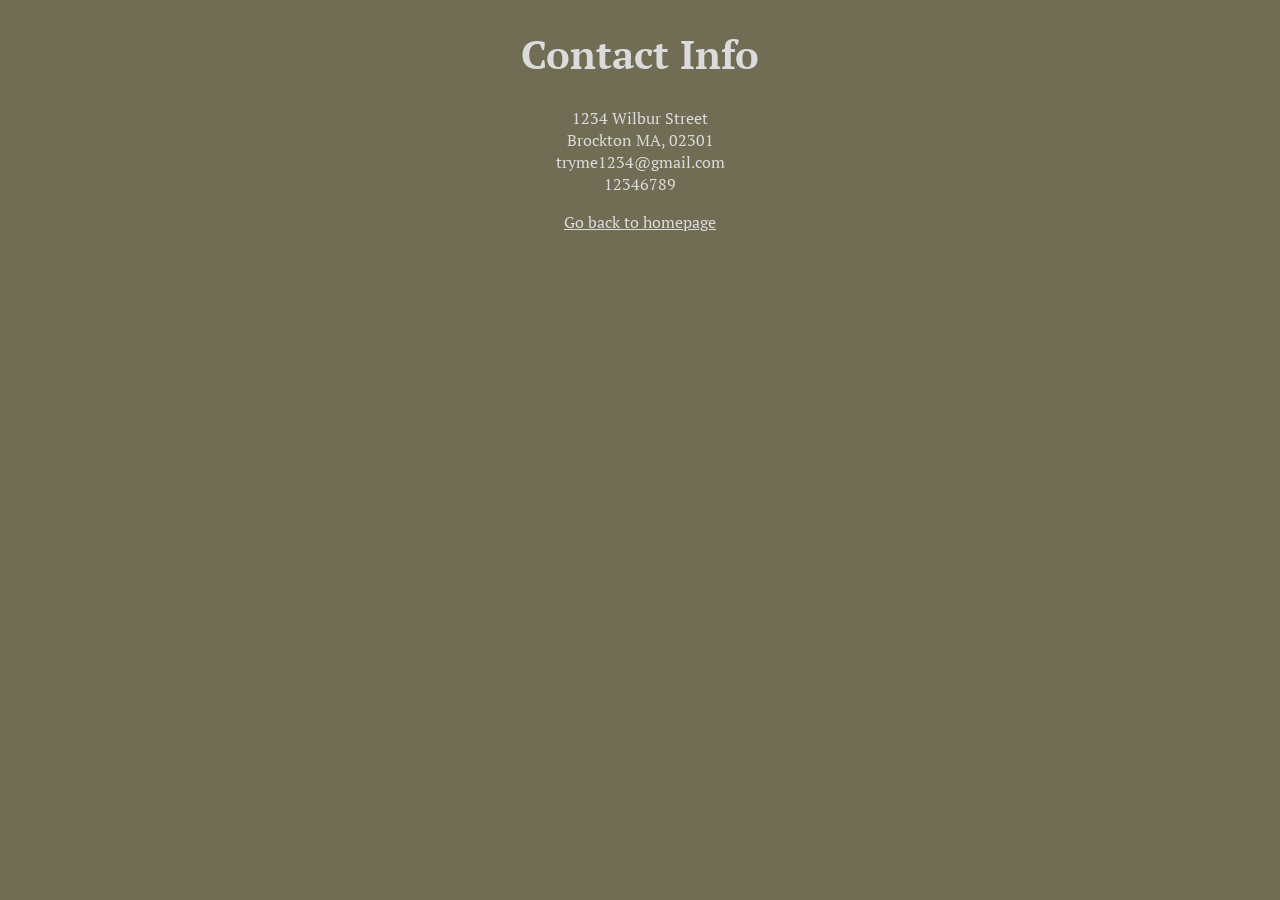
==== contact.html @ b1644f95 "Personal Page" ====
<!DOCTYPE html>
<html lang="en">
    <head>
        <meta charset="UTF-8">
        <meta name="viewport" content="width=device-width, initial-scale=1.0">
        <title>Contact</title>
        <link rel="stylesheet" href="./public/style.css">
        <link rel="preconnect" href="https://fonts.googleapis.com">
    <link rel="preconnect" href="https://fonts.gstatic.com" crossorigin>
    <link href="https://fonts.googleapis.com/css2?family=PT+Serif:ital,wght@0,400;0,700;1,400;1,700&display=swap" rel="stylesheet">
    </head>
<body class="body">
    <h1>Contact Info</h1>
    <p>1234 Wilbur Street<br>Brockton MA, 02301<br>tryme1234@gmail.com<br>12346789</p>
    <a id="homepage" href="./index.html">Go back to homepage</a>
</body>
</html>
---- public/style.css ----
.header-container {
    display: flex;
    flex-direction: row;
    justify-content: space-evenly;
    align-items: center;
}

.nav-list {
    display: flex;
    list-style: none;
    padding: 0px;
    gap: 20px;
}

.social {
    height: 30px;
}

.links {
    font-size: 1.5rem;
}

h1 {
    font-size: 2.5rem;
    
}

a {
    text-decoration: none;
    color: #DBDBDB;
}

.profile-pic {
    width: 35%;
    border: 5px solid #C9B194;
}

.about-me-container {
    display: flex;
    align-items: center;
    
    border: 5px solid #C9B194;
    margin-top: 5px;
    padding: 25px;
}

.about-me-content {
    text-align: left;
    padding: 0 50px;
    font-size: 2rem;
    margin: 0px 50px;
    border: 5px solid #C9B194;

}

span {
    font-style: italic;
    color: #A08963;
    text-decoration: underline #DBDBDB;
}

.container {
    border: 5px solid #C9B194;
    margin-top: 25px;
    display: flex;
    justify-content: space space-evenly;
    align-items: center;
    gap: 20px;
}

.item {
    margin: 20px;
    width: 30%;
    padding: 20px;
    text-align: center;
    
}

.placeholder {
    width: 400px;
}

#third {
    margin-bottom: 50px;
}

body {
    background-color: #706D54;
    color: #DBDBDB;
    font-family: "PT Serif", serif;
}

.body {
    text-align: center;
}

#homepage {
    text-decoration: underline;
}
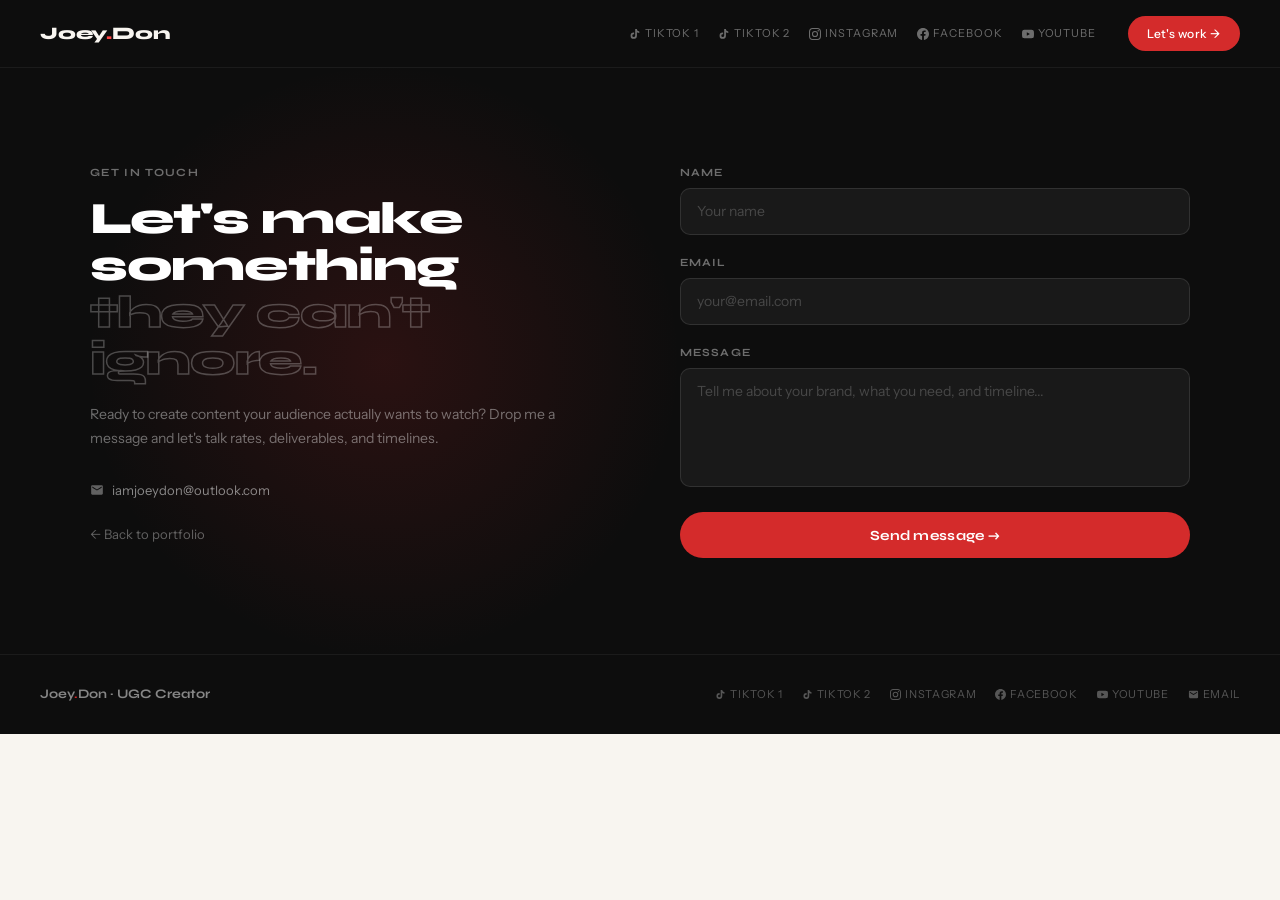
==== commit 95adec3c: "Separate contact form into its own page with shared nav - Created contact.html with form, nav, and f" ====
--- a/contact.html
+++ b/contact.html
@@ -1,17 +1,132 @@
 <!DOCTYPE html>
 <html lang="en">
-    <head>
-        <meta charset="UTF-8">
-        <meta name="viewport" content="width=device-width, initial-scale=1.0">
-        <title>Contact</title>
-        <link rel="stylesheet" href="./public/style.css">
-        <link rel="preconnect" href="https://fonts.googleapis.com">
-    <link rel="preconnect" href="https://fonts.gstatic.com" crossorigin>
-    <link href="https://fonts.googleapis.com/css2?family=PT+Serif:ital,wght@0,400;0,700;1,400;1,700&display=swap" rel="stylesheet">
-    </head>
-<body class="body">
-    <h1>Contact Info</h1>
-    <p>1234 Wilbur Street<br>Brockton MA, 02301<br>tryme1234@gmail.com<br>12346789</p>
-    <a id="homepage" href="./index.html">Go back to homepage</a>
+<head>
+  <meta charset="UTF-8">
+  <meta name="viewport" content="width=device-width, initial-scale=1.0">
+  <title>Joey Don · Let's Work Together</title>
+  <link rel="preconnect" href="https://fonts.googleapis.com">
+  <link rel="preconnect" href="https://fonts.gstatic.com" crossorigin>
+  <link href="https://fonts.googleapis.com/css2?family=Syne:wght@400;500;600;700;800&family=Instrument+Sans:ital,wght@0,400;0,500;1,400&display=swap" rel="stylesheet">
+  <link rel="stylesheet" href="public/style.css">
+</head>
+<body>
+
+  <!-- ── NAV ── -->
+  <nav>
+    <a href="index.html" class="logo">Joey<span>.</span>Don</a>
+    <div class="nav-right">
+      <div class="nav-socials">
+        <a href="https://www.tiktok.com/@iamjoeydon" target="_blank" rel="noopener noreferrer">
+          <svg viewBox="0 0 24 24"><path d="M19.59 6.69a4.83 4.83 0 0 1-3.77-4.25V2h-3.45v13.67a2.89 2.89 0 0 1-2.88 2.5 2.89 2.89 0 0 1-2.89-2.89 2.89 2.89 0 0 1 2.89-2.89c.28 0 .54.04.79.1V9.01a6.33 6.33 0 0 0-.79-.05 6.34 6.34 0 0 0-6.34 6.34 6.34 6.34 0 0 0 6.34 6.34 6.34 6.34 0 0 0 6.33-6.34V8.69a8.18 8.18 0 0 0 4.78 1.52V6.75a4.85 4.85 0 0 1-1.01-.06z"/></svg>
+          TikTok 1
+        </a>
+        <a href="https://www.tiktok.com/@iamjoeydon2" target="_blank" rel="noopener noreferrer">
+          <svg viewBox="0 0 24 24"><path d="M19.59 6.69a4.83 4.83 0 0 1-3.77-4.25V2h-3.45v13.67a2.89 2.89 0 0 1-2.88 2.5 2.89 2.89 0 0 1-2.89-2.89 2.89 2.89 0 0 1 2.89-2.89c.28 0 .54.04.79.1V9.01a6.33 6.33 0 0 0-.79-.05 6.34 6.34 0 0 0-6.34 6.34 6.34 6.34 0 0 0 6.34 6.34 6.34 6.34 0 0 0 6.33-6.34V8.69a8.18 8.18 0 0 0 4.78 1.52V6.75a4.85 4.85 0 0 1-1.01-.06z"/></svg>
+          TikTok 2
+        </a>
+        <a href="https://www.instagram.com/iamjoeydon" target="_blank" rel="noopener noreferrer">
+          <svg viewBox="0 0 24 24"><path d="M12 2.163c3.204 0 3.584.012 4.85.07 3.252.148 4.771 1.691 4.919 4.919.058 1.265.069 1.645.069 4.849 0 3.205-.012 3.584-.069 4.849-.149 3.225-1.664 4.771-4.919 4.919-1.266.058-1.644.07-4.85.07-3.204 0-3.584-.012-4.849-.07-3.26-.149-4.771-1.699-4.919-4.92-.058-1.265-.07-1.644-.07-4.849 0-3.204.013-3.583.07-4.849.149-3.227 1.664-4.771 4.919-4.919 1.266-.057 1.645-.069 4.849-.069zM12 0C8.741 0 8.333.014 7.053.072 2.695.272.273 2.69.073 7.052.014 8.333 0 8.741 0 12c0 3.259.014 3.668.072 4.948.2 4.358 2.618 6.78 6.98 6.98C8.333 23.986 8.741 24 12 24c3.259 0 3.668-.014 4.948-.072 4.354-.2 6.782-2.618 6.979-6.98.059-1.28.073-1.689.073-4.948 0-3.259-.014-3.667-.072-4.947-.196-4.354-2.617-6.78-6.979-6.98C15.668.014 15.259 0 12 0zm0 5.838a6.162 6.162 0 1 0 0 12.324 6.162 6.162 0 0 0 0-12.324zM12 16a4 4 0 1 1 0-8 4 4 0 0 1 0 8zm6.406-11.845a1.44 1.44 0 1 0 0 2.881 1.44 1.44 0 0 0 0-2.881z"/></svg>
+          Instagram
+        </a>
+        <a href="https://www.facebook.com/iamjoeydon" target="_blank" rel="noopener noreferrer">
+          <svg viewBox="0 0 24 24"><path d="M24 12.073c0-6.627-5.373-12-12-12s-12 5.373-12 12c0 5.99 4.388 10.954 10.125 11.854v-8.385H7.078v-3.47h3.047V9.43c0-3.007 1.792-4.669 4.533-4.669 1.312 0 2.686.235 2.686.235v2.953H15.83c-1.491 0-1.956.925-1.956 1.874v2.25h3.328l-.532 3.47h-2.796v8.385C19.612 23.027 24 18.062 24 12.073z"/></svg>
+          Facebook
+        </a>
+        <a href="https://www.youtube.com/@joeydon" target="_blank" rel="noopener noreferrer">
+          <svg viewBox="0 0 24 24"><path d="M23.495 6.205a3.007 3.007 0 0 0-2.088-2.088c-1.87-.501-9.396-.501-9.396-.501s-7.507-.01-9.396.501A3.007 3.007 0 0 0 .527 6.205a31.247 31.247 0 0 0-.522 5.805 31.247 31.247 0 0 0 .522 5.783 3.007 3.007 0 0 0 2.088 2.088c1.868.502 9.396.502 9.396.502s7.506 0 9.396-.502a3.007 3.007 0 0 0 2.088-2.088 31.247 31.247 0 0 0 .5-5.783 31.247 31.247 0 0 0-.5-5.805zM9.609 15.601V8.408l6.264 3.602z"/></svg>
+          YouTube
+        </a>
+      </div>
+      <a href="contact.html" class="nav-cta">Let's work →</a>
+    </div>
+  </nav>
+
+  <!-- ── CONTACT ── -->
+  <div class="contact-section" id="contact">
+    <div class="contact-inner">
+      <div class="contact-left">
+        <div class="section-label" style="color:rgba(255,255,255,0.4);">Get in touch</div>
+        <h2>Let's make something<br><span>they can't ignore.</span></h2>
+        <p>Ready to create content your audience actually wants to watch? Drop me a message and let's talk rates, deliverables, and timelines.</p>
+        <div class="contact-email">
+          <svg viewBox="0 0 24 24"><path d="M20 4H4c-1.1 0-2 .9-2 2v12c0 1.1.9 2 2 2h16c1.1 0 2-.9 2-2V6c0-1.1-.9-2-2-2zm0 4l-8 5-8-5V6l8 5 8-5v2z"/></svg>
+          <a href="mailto:iamjoeydon@outlook.com">iamjoeydon@outlook.com</a>
+        </div>
+        <a href="index.html" class="back-link">← Back to portfolio</a>
+      </div>
+      <div class="contact-right">
+        <form id="contact-form" action="https://formspree.io/f/xreyveoa" method="POST">
+          <div class="form-group">
+            <label for="name">Name</label>
+            <input type="text" id="name" name="name" placeholder="Your name" required />
+          </div>
+          <div class="form-group">
+            <label for="email">Email</label>
+            <input type="email" id="email" name="email" placeholder="your@email.com" required />
+          </div>
+          <div class="form-group">
+            <label for="message">Message</label>
+            <textarea id="message" name="message" placeholder="Tell me about your brand, what you need, and timeline..." rows="5" required></textarea>
+          </div>
+          <button type="submit" class="form-submit">Send message →</button>
+          <div class="form-success" id="form-success">
+            <svg viewBox="0 0 24 24"><path d="M9 16.17L4.83 12l-1.42 1.41L9 19 21 7l-1.41-1.41L9 16.17z"/></svg>
+            Message sent! I'll get back to you soon.
+          </div>
+        </form>
+      </div>
+    </div>
+  </div>
+
+  <!-- ── FOOTER ── -->
+  <footer>
+    <div class="footer-name">Joey<span>.</span>Don · UGC Creator</div>
+    <div class="footer-links">
+      <a href="https://www.tiktok.com/@iamjoeydon" target="_blank" rel="noopener noreferrer">
+        <svg viewBox="0 0 24 24"><path d="M19.59 6.69a4.83 4.83 0 0 1-3.77-4.25V2h-3.45v13.67a2.89 2.89 0 0 1-2.88 2.5 2.89 2.89 0 0 1-2.89-2.89 2.89 2.89 0 0 1 2.89-2.89c.28 0 .54.04.79.1V9.01a6.33 6.33 0 0 0-.79-.05 6.34 6.34 0 0 0-6.34 6.34 6.34 6.34 0 0 0 6.34 6.34 6.34 6.34 0 0 0 6.33-6.34V8.69a8.18 8.18 0 0 0 4.78 1.52V6.75a4.85 4.85 0 0 1-1.01-.06z"/></svg>
+        TikTok 1
+      </a>
+      <a href="https://www.tiktok.com/@iamjoeydon2" target="_blank" rel="noopener noreferrer">
+        <svg viewBox="0 0 24 24"><path d="M19.59 6.69a4.83 4.83 0 0 1-3.77-4.25V2h-3.45v13.67a2.89 2.89 0 0 1-2.88 2.5 2.89 2.89 0 0 1-2.89-2.89 2.89 2.89 0 0 1 2.89-2.89c.28 0 .54.04.79.1V9.01a6.33 6.33 0 0 0-.79-.05 6.34 6.34 0 0 0-6.34 6.34 6.34 6.34 0 0 0 6.34 6.34 6.34 6.34 0 0 0 6.33-6.34V8.69a8.18 8.18 0 0 0 4.78 1.52V6.75a4.85 4.85 0 0 1-1.01-.06z"/></svg>
+        TikTok 2
+      </a>
+      <a href="https://www.instagram.com/iamjoeydon" target="_blank" rel="noopener noreferrer">
+        <svg viewBox="0 0 24 24"><path d="M12 2.163c3.204 0 3.584.012 4.85.07 3.252.148 4.771 1.691 4.919 4.919.058 1.265.069 1.645.069 4.849 0 3.205-.012 3.584-.069 4.849-.149 3.225-1.664 4.771-4.919 4.919-1.266.058-1.644.07-4.85.07-3.204 0-3.584-.012-4.849-.07-3.26-.149-4.771-1.699-4.919-4.92-.058-1.265-.07-1.644-.07-4.849 0-3.204.013-3.583.07-4.849.149-3.227 1.664-4.771 4.919-4.919 1.266-.057 1.645-.069 4.849-.069zM12 0C8.741 0 8.333.014 7.053.072 2.695.272.273 2.69.073 7.052.014 8.333 0 8.741 0 12c0 3.259.014 3.668.072 4.948.2 4.358 2.618 6.78 6.98 6.98C8.333 23.986 8.741 24 12 24c3.259 0 3.668-.014 4.948-.072 4.354-.2 6.782-2.618 6.979-6.98.059-1.28.073-1.689.073-4.948 0-3.259-.014-3.667-.072-4.947-.196-4.354-2.617-6.78-6.979-6.98C15.668.014 15.259 0 12 0zm0 5.838a6.162 6.162 0 1 0 0 12.324 6.162 6.162 0 0 0 0-12.324zM12 16a4 4 0 1 1 0-8 4 4 0 0 1 0 8zm6.406-11.845a1.44 1.44 0 1 0 0 2.881 1.44 1.44 0 0 0 0-2.881z"/></svg>
+        Instagram
+      </a>
+      <a href="https://www.facebook.com/iamjoeydon" target="_blank" rel="noopener noreferrer">
+        <svg viewBox="0 0 24 24"><path d="M24 12.073c0-6.627-5.373-12-12-12s-12 5.373-12 12c0 5.99 4.388 10.954 10.125 11.854v-8.385H7.078v-3.47h3.047V9.43c0-3.007 1.792-4.669 4.533-4.669 1.312 0 2.686.235 2.686.235v2.953H15.83c-1.491 0-1.956.925-1.956 1.874v2.25h3.328l-.532 3.47h-2.796v8.385C19.612 23.027 24 18.062 24 12.073z"/></svg>
+        Facebook
+      </a>
+      <a href="https://www.youtube.com/@joeydon" target="_blank" rel="noopener noreferrer">
+        <svg viewBox="0 0 24 24"><path d="M23.495 6.205a3.007 3.007 0 0 0-2.088-2.088c-1.87-.501-9.396-.501-9.396-.501s-7.507-.01-9.396.501A3.007 3.007 0 0 0 .527 6.205a31.247 31.247 0 0 0-.522 5.805 31.247 31.247 0 0 0 .522 5.783 3.007 3.007 0 0 0 2.088 2.088c1.868.502 9.396.502 9.396.502s7.506 0 9.396-.502a3.007 3.007 0 0 0 2.088-2.088 31.247 31.247 0 0 0 .5-5.783 31.247 31.247 0 0 0-.5-5.805zM9.609 15.601V8.408l6.264 3.602z"/></svg>
+        YouTube
+      </a>
+      <a href="mailto:iamjoeydon@outlook.com">
+        <svg viewBox="0 0 24 24"><path d="M20 4H4c-1.1 0-2 .9-2 2v12c0 1.1.9 2 2 2h16c1.1 0 2-.9 2-2V6c0-1.1-.9-2-2-2zm0 4l-8 5-8-5V6l8 5 8-5v2z"/></svg>
+        Email
+      </a>
+    </div>
+  </footer>
+
+  <script>
+    const form = document.getElementById('contact-form');
+    const success = document.getElementById('form-success');
+    form.addEventListener('submit', async function(e) {
+      e.preventDefault();
+      const data = new FormData(form);
+      const res = await fetch(form.action, {
+        method: 'POST',
+        body: data,
+        headers: { 'Accept': 'application/json' }
+      });
+      if (res.ok) {
+        form.reset();
+        success.classList.add('visible');
+        setTimeout(() => success.classList.remove('visible'), 5000);
+      }
+    });
+  </script>
+
 </body>
-</html>+</html>
--- a/public/style.css
+++ b/public/style.css
@@ -1,99 +1,939 @@
-.header-container {
-    display: flex;
-    flex-direction: row;
-    justify-content: space-evenly;
-    align-items: center;
-}
-
-.nav-list {
-    display: flex;
-    list-style: none;
-    padding: 0px;
-    gap: 20px;
-}
-
-.social {
-    height: 30px;
-}
-
-.links {
-    font-size: 1.5rem;
-}
-
-h1 {
-    font-size: 2.5rem;
-    
-}
-
-a {
-    text-decoration: none;
-    color: #DBDBDB;
-}
-
-.profile-pic {
-    width: 35%;
-    border: 5px solid #C9B194;
-}
-
-.about-me-container {
-    display: flex;
-    align-items: center;
-    
-    border: 5px solid #C9B194;
-    margin-top: 5px;
-    padding: 25px;
-}
-
-.about-me-content {
-    text-align: left;
-    padding: 0 50px;
-    font-size: 2rem;
-    margin: 0px 50px;
-    border: 5px solid #C9B194;
-
-}
-
-span {
-    font-style: italic;
-    color: #A08963;
-    text-decoration: underline #DBDBDB;
-}
-
-.container {
-    border: 5px solid #C9B194;
-    margin-top: 25px;
-    display: flex;
-    justify-content: space space-evenly;
-    align-items: center;
-    gap: 20px;
-}
-
-.item {
-    margin: 20px;
-    width: 30%;
-    padding: 20px;
-    text-align: center;
-    
-}
-
-.placeholder {
-    width: 400px;
-}
-
-#third {
-    margin-bottom: 50px;
-}
+*, *::before, *::after { box-sizing: border-box; margin: 0; padding: 0; }
+
+:root {
+  --black:   #0d0d0d;
+  --white:   #f8f5f0;
+  --cream:   #f0ece4;
+  --red:     #d42b2b;
+  --red2:    #ff4444;
+  --muted:   #888;
+  --border:  rgba(0,0,0,0.1);
+}
+
+html { scroll-behavior: smooth; }
 
 body {
-    background-color: #706D54;
-    color: #DBDBDB;
-    font-family: "PT Serif", serif;
-}
-
-.body {
-    text-align: center;
-}
-
-#homepage {
-    text-decoration: underline;
+  background: var(--white);
+  color: var(--black);
+  font-family: 'Instrument Sans', ui-sans-serif, system-ui, sans-serif;
+  font-size: 15px;
+  line-height: 1.6;
+  overflow-x: hidden;
+}
+
+a { text-decoration: none; color: inherit; }
+
+/* ── NAV ── */
+nav {
+  position: sticky;
+  top: 0;
+  z-index: 100;
+  display: flex;
+  justify-content: space-between;
+  align-items: center;
+  padding: 1rem 2.5rem;
+  background: var(--black);
+  border-bottom: 1px solid rgba(255,255,255,0.06);
+}
+
+a.logo { text-decoration: none; }
+
+.logo {
+  font-family: 'Syne', ui-sans-serif, system-ui, sans-serif;
+  font-size: 1.1rem;
+  font-weight: 800;
+  color: var(--white);
+  letter-spacing: -0.01em;
+}
+.logo span { color: var(--red2); }
+
+.nav-right { display: flex; align-items: center; gap: 2rem; }
+
+.nav-socials {
+  display: flex;
+  gap: 1.2rem;
+  flex-wrap: wrap;
+}
+
+.nav-socials a {
+  font-size: 11px;
+  color: rgba(255,255,255,0.4);
+  letter-spacing: 0.08em;
+  text-transform: uppercase;
+  transition: color 0.2s;
+  display: flex;
+  align-items: center;
+  gap: 4px;
+}
+.nav-socials a:hover { color: var(--white); }
+.nav-socials svg { width: 12px; height: 12px; fill: currentColor; }
+
+.nav-cta {
+  background: var(--red);
+  color: white;
+  padding: 0.5rem 1.2rem;
+  border-radius: 999px;
+  font-size: 12px;
+  font-weight: 500;
+  letter-spacing: 0.04em;
+  transition: background 0.2s, transform 0.15s;
+  white-space: nowrap;
+}
+.nav-cta:hover { background: var(--red2); transform: scale(1.03); }
+
+/* ── HERO ── */
+.hero {
+  min-height: 92vh;
+  display: grid;
+  grid-template-columns: 1fr 460px;
+  background: var(--black);
+  overflow: hidden;
+  position: relative;
+}
+
+/* animated grain overlay */
+.hero::before {
+  content: '';
+  position: absolute;
+  inset: 0;
+  background-image: url("data:image/svg+xml,%3Csvg viewBox='0 0 256 256' xmlns='http://www.w3.org/2000/svg'%3E%3Cfilter id='noise'%3E%3CfeTurbulence type='fractalNoise' baseFrequency='0.9' numOctaves='4' stitchTiles='stitch'/%3E%3C/filter%3E%3Crect width='100%25' height='100%25' filter='url(%23noise)' opacity='0.04'/%3E%3C/svg%3E");
+  opacity: 0.4;
+  pointer-events: none;
+  z-index: 1;
+}
+
+.hero-text {
+  padding: 5rem 3rem 4rem;
+  display: flex;
+  flex-direction: column;
+  justify-content: center;
+  position: relative;
+  z-index: 2;
+}
+
+.hero-eyebrow {
+  display: flex;
+  align-items: center;
+  gap: 10px;
+  margin-bottom: 2rem;
+  opacity: 0;
+  animation: fadeUp 0.7s 0.1s forwards;
+}
+
+.pulse-dot {
+  width: 8px;
+  height: 8px;
+  background: var(--red2);
+  border-radius: 50%;
+  animation: pulse 2s infinite;
+}
+@keyframes pulse {
+  0%, 100% { opacity: 1; transform: scale(1); box-shadow: 0 0 0 0 rgba(255,68,68,0.4); }
+  50% { opacity: 0.8; transform: scale(1.1); box-shadow: 0 0 0 6px rgba(255,68,68,0); }
+}
+
+.eyebrow-text {
+  font-family: 'Syne', ui-sans-serif, system-ui, sans-serif;
+  font-size: 11px;
+  font-weight: 600;
+  letter-spacing: 0.15em;
+  text-transform: uppercase;
+  color: var(--red2);
+}
+
+.hero h1 {
+  font-family: 'Syne', ui-sans-serif, system-ui, sans-serif;
+  font-size: clamp(3rem, 5.5vw, 5.2rem);
+  font-weight: 800;
+  line-height: 1.0;
+  letter-spacing: -0.03em;
+  color: var(--white);
+  margin-bottom: 1.5rem;
+  opacity: 0;
+  animation: fadeUp 0.7s 0.25s forwards;
+}
+
+.hero h1 .line-accent {
+  color: transparent;
+  -webkit-text-stroke: 1.5px rgba(255,255,255,0.3);
+}
+
+.hero h1 .highlight {
+  position: relative;
+  display: inline-block;
+}
+.hero h1 .highlight::after {
+  content: '';
+  position: absolute;
+  bottom: 4px;
+  left: 0;
+  width: 100%;
+  height: 4px;
+  background: var(--red);
+  border-radius: 2px;
+}
+
+.hero-sub {
+  font-size: 15px;
+  color: rgba(255,255,255,0.45);
+  max-width: 380px;
+  line-height: 1.7;
+  margin-bottom: 2.5rem;
+  opacity: 0;
+  animation: fadeUp 0.7s 0.4s forwards;
+}
+
+.hero-actions {
+  display: flex;
+  gap: 1rem;
+  align-items: center;
+  flex-wrap: wrap;
+  opacity: 0;
+  animation: fadeUp 0.7s 0.55s forwards;
+}
+
+.btn-primary {
+  background: var(--red);
+  color: white;
+  padding: 0.9rem 2rem;
+  border-radius: 999px;
+  font-size: 14px;
+  font-weight: 500;
+  transition: background 0.2s, transform 0.15s;
+  display: inline-flex;
+  align-items: center;
+  gap: 8px;
+}
+.btn-primary:hover { background: var(--red2); transform: translateY(-2px); }
+.btn-primary svg { width: 14px; height: 14px; fill: currentColor; }
+
+.btn-ghost {
+  color: rgba(255,255,255,0.5);
+  font-size: 13px;
+  padding: 0.9rem 0;
+  display: inline-flex;
+  align-items: center;
+  gap: 6px;
+  transition: color 0.2s;
+}
+.btn-ghost:hover { color: white; }
+.btn-ghost::after {
+  content: '↓';
+  transition: transform 0.2s;
+}
+.btn-ghost:hover::after { transform: translateY(3px); }
+
+/* ── HERO PHOTOS ── */
+.hero-photos {
+  position: relative;
+  overflow: hidden;
+  z-index: 2;
+}
+
+.hero-photos::before {
+  content: '';
+  position: absolute;
+  left: 0;
+  top: 0;
+  bottom: 0;
+  width: 80px;
+  background: linear-gradient(to right, var(--black), transparent);
+  z-index: 10;
+}
+
+.photos-stack {
+  display: flex;
+  gap: 14px;
+  height: 100%;
+  padding: 2.5rem 2.5rem 2.5rem 1rem;
+  opacity: 0;
+  animation: fadeIn 0.9s 0.6s forwards;
+}
+
+.photo-col {
+  flex: 1;
+  display: flex;
+  flex-direction: column;
+}
+
+.photo-col:first-child { margin-top: 0; }
+.photo-col--offset { margin-top: 3rem; }
+
+.photo-frame {
+  border-radius: 14px;
+  overflow: hidden;
+  flex: 1;
+  min-height: 0;
+  background: #1a1a1a;
+  border: 1px solid rgba(255,255,255,0.08);
+  position: relative;
+}
+.photo-frame img {
+  width: 100%;
+  height: 100%;
+  object-fit: cover;
+  object-position: top center;
+  display: block;
+  transition: transform 0.5s ease;
+}
+.photo-frame:hover img { transform: scale(1.04); }
+
+/* red accent strip on photo */
+.photo-frame::after {
+  content: '';
+  position: absolute;
+  bottom: 0; left: 0; right: 0;
+  height: 3px;
+  background: var(--red);
+}
+
+@keyframes fadeUp {
+  from { opacity: 0; transform: translateY(24px); }
+  to   { opacity: 1; transform: translateY(0); }
+}
+@keyframes fadeIn {
+  from { opacity: 0; }
+  to   { opacity: 1; }
+}
+
+/* ── STATS BAR ── */
+.stats-bar {
+  background: var(--red);
+  padding: 1rem 2.5rem;
+  display: flex;
+  justify-content: center;
+  align-items: center;
+  gap: 1.2rem;
+  flex-wrap: wrap;
+}
+
+.stat { display: flex; align-items: center; }
+
+.stat-label {
+  font-size: 10px;
+  letter-spacing: 0.14em;
+  text-transform: uppercase;
+  color: rgba(255,255,255,0.55);
+  white-space: nowrap;
+}
+
+.stat-type {
+  font-family: 'Syne', ui-sans-serif, system-ui, sans-serif;
+  font-size: 13px;
+  font-weight: 700;
+  color: white;
+  white-space: nowrap;
+  letter-spacing: 0.02em;
+}
+
+.stat-divider {
+  color: rgba(255,255,255,0.3);
+  font-size: 16px;
+  line-height: 1;
+}
+
+/* ── PITCH SECTION ── */
+.pitch {
+  padding: 5rem 2.5rem;
+  background: var(--cream);
+  border-bottom: 1px solid var(--border);
+  display: grid;
+  grid-template-columns: 1fr 1fr;
+  gap: 4rem;
+  align-items: center;
+}
+
+.pitch-left h2 {
+  font-family: 'Syne', ui-sans-serif, system-ui, sans-serif;
+  font-size: clamp(2rem, 3.5vw, 3rem);
+  font-weight: 800;
+  line-height: 1.1;
+  letter-spacing: -0.02em;
+  color: var(--black);
+  margin-bottom: 1.2rem;
+}
+
+.pitch-left h2 em {
+  font-style: normal;
+  color: var(--red);
+}
+
+.pitch-left p {
+  color: #555;
+  font-size: 15px;
+  line-height: 1.75;
+  max-width: 400px;
+}
+
+.pitch-cards {
+  display: grid;
+  grid-template-columns: 1fr 1fr;
+  gap: 12px;
+}
+
+.pitch-card {
+  background: white;
+  border: 1px solid var(--border);
+  border-radius: 14px;
+  padding: 1.4rem;
+  transition: box-shadow 0.2s, transform 0.2s;
+}
+.pitch-card:hover {
+  box-shadow: 0 8px 32px rgba(0,0,0,0.08);
+  transform: translateY(-3px);
+}
+
+.pitch-card-icon {
+  width: 36px;
+  height: 36px;
+  background: var(--black);
+  border-radius: 8px;
+  display: flex;
+  align-items: center;
+  justify-content: center;
+  margin-bottom: 0.8rem;
+  font-size: 16px;
+}
+
+.pitch-card h3 {
+  font-family: 'Syne', ui-sans-serif, system-ui, sans-serif;
+  font-size: 14px;
+  font-weight: 700;
+  margin-bottom: 0.4rem;
+  color: var(--black);
+}
+
+.pitch-card p {
+  font-size: 12px;
+  color: var(--muted);
+  line-height: 1.5;
+}
+
+/* ── VIDEO SECTION ── */
+.section {
+  padding: 4rem 2.5rem;
+  border-bottom: 1px solid var(--border);
+  background: var(--white);
+}
+
+.section-header {
+  display: flex;
+  justify-content: space-between;
+  align-items: flex-end;
+  margin-bottom: 2rem;
+}
+
+.section-label {
+  font-family: 'Syne', ui-sans-serif, system-ui, sans-serif;
+  font-size: 11px;
+  font-weight: 700;
+  text-transform: uppercase;
+  letter-spacing: 0.12em;
+  color: var(--muted);
+}
+
+.section-title {
+  font-family: 'Syne', ui-sans-serif, system-ui, sans-serif;
+  font-size: 1.6rem;
+  font-weight: 800;
+  letter-spacing: -0.02em;
+  color: var(--black);
+  margin-top: 0.3rem;
+}
+
+.video-grid {
+  display: grid;
+  grid-template-columns: repeat(4, 1fr);
+  gap: 12px;
+}
+
+.video-card {
+  background: #111;
+  border-radius: 14px;
+  aspect-ratio: 9/16;
+  display: flex;
+  flex-direction: column;
+  align-items: center;
+  justify-content: center;
+  gap: 0.5rem;
+  overflow: hidden;
+  border: 1px solid rgba(0,0,0,0.08);
+  position: relative;
+  transition: transform 0.2s;
+}
+.video-card:hover { transform: scale(1.015); }
+
+.video-card video {
+  width: 100%;
+  height: 100%;
+  object-fit: cover;
+  border-radius: 14px;
+}
+
+.play-btn {
+  width: 44px;
+  height: 44px;
+  border-radius: 50%;
+  background: rgba(255,255,255,0.12);
+  border: 1px solid rgba(255,255,255,0.2);
+  display: flex;
+  align-items: center;
+  justify-content: center;
+  backdrop-filter: blur(8px);
+}
+
+.tri {
+  width: 0;
+  height: 0;
+  border-top: 7px solid transparent;
+  border-bottom: 7px solid transparent;
+  border-left: 12px solid white;
+  margin-left: 2px;
+}
+
+.video-label {
+  font-size: 11px;
+  color: rgba(255,255,255,0.35);
+  letter-spacing: 0.05em;
+}
+
+/* video overlay badge */
+.video-badge {
+  position: absolute;
+  top: 10px;
+  left: 10px;
+  background: var(--red);
+  color: white;
+  font-size: 9px;
+  font-weight: 600;
+  letter-spacing: 0.08em;
+  text-transform: uppercase;
+  padding: 3px 8px;
+  border-radius: 999px;
+}
+
+.niche-row {
+  display: flex;
+  flex-wrap: wrap;
+  gap: 8px;
+  margin-top: 2rem;
+}
+
+.niche-tag {
+  background: var(--red);
+  color: rgba(255,255,255,0.8);
+  font-size: 11px;
+  font-weight: 500;
+  letter-spacing: 0.06em;
+  padding: 0.4rem 0.9rem;
+  border-radius: 999px;
+  transition: background 0.2s;
+}
+.niche-tag:hover { background: var(--red); }
+
+/* ── RESULTS BLOCK ── */
+.results-block {
+  margin-top: 2.5rem;
+  padding-top: 2rem;
+  border-top: 1px solid var(--border);
+}
+
+.results-header {
+  display: flex;
+  align-items: center;
+  justify-content: space-between;
+  flex-wrap: wrap;
+  gap: 0.5rem;
+  margin-bottom: 1.2rem;
+}
+
+.results-note {
+  font-size: 11px;
+  color: var(--muted);
+  letter-spacing: 0.04em;
+}
+
+.results-grid {
+  display: grid;
+  grid-template-columns: 1fr 1fr;
+  gap: 12px;
+  max-width: 640px;
+}
+
+.results-card {
+  background: #111;
+  border-radius: 12px;
+  overflow: hidden;
+  border: 1px solid rgba(255,255,255,0.06);
+}
+
+.results-card img {
+  width: 100%;
+  height: auto;
+  display: block;
+}
+
+/* ── BRANDS ── */
+.brands-section {
+  padding: 4rem 2.5rem;
+  border-bottom: 1px solid var(--border);
+  background: var(--cream);
+}
+
+.brands-grid {
+  display: flex;
+  gap: 16px;
+  flex-wrap: wrap;
+  margin-top: 2rem;
+}
+
+.brand-card {
+  background: white;
+  border: 1px solid var(--border);
+  border-radius: 14px;
+  padding: 1.2rem 1.8rem;
+  display: flex;
+  align-items: center;
+  gap: 1rem;
+  transition: box-shadow 0.2s, transform 0.2s;
+}
+.brand-card:hover {
+  box-shadow: 0 8px 24px rgba(0,0,0,0.08);
+  transform: translateY(-2px);
+}
+
+.brand-logo-placeholder {
+  width: 52px;
+  height: 52px;
+  border-radius: 10px;
+  background: #f0f0f0;
+  display: flex;
+  align-items: center;
+  justify-content: center;
+  overflow: hidden;
+  flex-shrink: 0;
+}
+.brand-logo-placeholder img {
+  width: 100%;
+  height: 100%;
+  object-fit: contain;
+}
+
+.brand-info {}
+.brand-name {
+  font-family: 'Syne', ui-sans-serif, system-ui, sans-serif;
+  font-size: 13px;
+  font-weight: 700;
+  color: var(--black);
+}
+.brand-category {
+  font-size: 11px;
+  color: var(--muted);
+}
+
+/* placeholder brand slots */
+.brand-card.empty {
+  border: 1.5px dashed #ccc;
+  color: #bbb;
+  background: transparent;
+  cursor: default;
+}
+.brand-card.empty:hover { transform: none; box-shadow: none; }
+.brand-card.empty .brand-name { color: #ccc; font-weight: 400; font-size: 12px; }
+
+/* ── CTA SECTION ── */
+.cta-section {
+  background: var(--black);
+  padding: 6rem 2.5rem;
+  text-align: center;
+  position: relative;
+  overflow: hidden;
+}
+
+.cta-section::before {
+  content: '';
+  position: absolute;
+  top: 50%;
+  left: 50%;
+  transform: translate(-50%, -50%);
+  width: 600px;
+  height: 600px;
+  background: radial-gradient(circle, rgba(212,43,43,0.18) 0%, transparent 70%);
+  pointer-events: none;
+}
+
+.cta-section h2 {
+  font-family: 'Syne', ui-sans-serif, system-ui, sans-serif;
+  font-size: clamp(2.4rem, 5vw, 4.5rem);
+  font-weight: 800;
+  letter-spacing: -0.03em;
+  color: white;
+  line-height: 1.05;
+  margin-bottom: 1.2rem;
+  position: relative;
+}
+
+.cta-section h2 span {
+  color: transparent;
+  -webkit-text-stroke: 1.5px rgba(255,255,255,0.25);
+}
+
+.cta-section p {
+  color: rgba(255,255,255,0.4);
+  font-size: 15px;
+  margin-bottom: 2.5rem;
+  max-width: 400px;
+  margin-left: auto;
+  margin-right: auto;
+  line-height: 1.7;
+}
+
+.cta-btn {
+  display: inline-flex;
+  align-items: center;
+  gap: 10px;
+  background: var(--red);
+  color: white;
+  padding: 1rem 2.4rem;
+  border-radius: 999px;
+  font-family: 'Syne', ui-sans-serif, system-ui, sans-serif;
+  font-size: 15px;
+  font-weight: 700;
+  letter-spacing: 0.02em;
+  transition: background 0.2s, transform 0.2s, box-shadow 0.2s;
+}
+.cta-btn:hover {
+  background: var(--red2);
+  transform: translateY(-3px);
+  box-shadow: 0 12px 40px rgba(212,43,43,0.4);
+}
+
+.cta-email {
+  margin-top: 1.5rem;
+  font-size: 12px;
+  color: rgba(255,255,255,0.25);
+  letter-spacing: 0.06em;
+}
+
+/* ── CONTACT SECTION ── */
+.contact-section {
+  background: var(--black);
+  padding: 6rem 2.5rem;
+  position: relative;
+  overflow: hidden;
+}
+
+.contact-section::before {
+  content: '';
+  position: absolute;
+  top: 50%;
+  left: 30%;
+  transform: translate(-50%, -50%);
+  width: 600px;
+  height: 600px;
+  background: radial-gradient(circle, rgba(212,43,43,0.15) 0%, transparent 70%);
+  pointer-events: none;
+}
+
+.contact-inner {
+  display: grid;
+  grid-template-columns: 1fr 1fr;
+  gap: 5rem;
+  align-items: start;
+  max-width: 1100px;
+  margin: 0 auto;
+  position: relative;
+}
+
+.contact-left h2 {
+  font-family: 'Syne', ui-sans-serif, system-ui, sans-serif;
+  font-size: clamp(2rem, 3.5vw, 3.2rem);
+  font-weight: 800;
+  letter-spacing: -0.03em;
+  color: white;
+  line-height: 1.05;
+  margin: 0.8rem 0 1.2rem;
+}
+
+.contact-left h2 span {
+  color: transparent;
+  -webkit-text-stroke: 1.5px rgba(255,255,255,0.25);
+}
+
+.contact-left p {
+  color: rgba(255,255,255,0.4);
+  font-size: 14px;
+  line-height: 1.75;
+  margin-bottom: 1.8rem;
+}
+
+.contact-email {
+  display: flex;
+  align-items: center;
+  gap: 8px;
+  font-size: 13px;
+  color: rgba(255,255,255,0.35);
+}
+.contact-email svg { width: 14px; height: 14px; fill: currentColor; flex-shrink: 0; }
+.contact-email a { color: rgba(255,255,255,0.5); transition: color 0.2s; }
+.contact-email a:hover { color: white; }
+
+.back-link {
+  display: inline-flex;
+  align-items: center;
+  gap: 6px;
+  margin-top: 1.5rem;
+  font-size: 13px;
+  color: rgba(255,255,255,0.35);
+  transition: color 0.2s;
+}
+.back-link:hover { color: white; }
+
+.contact-right { position: relative; }
+
+.form-group {
+  display: flex;
+  flex-direction: column;
+  gap: 6px;
+  margin-bottom: 1.2rem;
+}
+
+.form-group label {
+  font-family: 'Syne', ui-sans-serif, system-ui, sans-serif;
+  font-size: 11px;
+  font-weight: 700;
+  text-transform: uppercase;
+  letter-spacing: 0.1em;
+  color: rgba(255,255,255,0.4);
+}
+
+.form-group input,
+.form-group textarea {
+  background: rgba(255,255,255,0.05);
+  border: 1px solid rgba(255,255,255,0.1);
+  border-radius: 10px;
+  padding: 0.85rem 1rem;
+  color: white;
+  font-family: 'Instrument Sans', ui-sans-serif, system-ui, sans-serif;
+  font-size: 14px;
+  outline: none;
+  transition: border-color 0.2s, background 0.2s;
+  width: 100%;
+  resize: none;
+}
+
+.form-group input::placeholder,
+.form-group textarea::placeholder { color: rgba(255,255,255,0.2); }
+
+.form-group input:focus,
+.form-group textarea:focus {
+  border-color: rgba(212,43,43,0.6);
+  background: rgba(255,255,255,0.07);
+}
+
+.form-submit {
+  background: var(--red);
+  color: white;
+  border: none;
+  border-radius: 999px;
+  padding: 0.9rem 2rem;
+  font-family: 'Syne', ui-sans-serif, system-ui, sans-serif;
+  font-size: 14px;
+  font-weight: 700;
+  letter-spacing: 0.02em;
+  cursor: pointer;
+  transition: background 0.2s, transform 0.15s;
+  width: 100%;
+  margin-top: 0.4rem;
+}
+.form-submit:hover { background: var(--red2); transform: translateY(-2px); }
+
+.form-success {
+  display: none;
+  align-items: center;
+  gap: 8px;
+  margin-top: 1rem;
+  padding: 0.8rem 1rem;
+  background: rgba(255,255,255,0.05);
+  border: 1px solid rgba(255,255,255,0.1);
+  border-radius: 10px;
+  font-size: 13px;
+  color: rgba(255,255,255,0.7);
+}
+.form-success svg { width: 16px; height: 16px; fill: #4caf50; flex-shrink: 0; }
+.form-success.visible { display: flex; }
+
+@media (max-width: 768px) {
+  .contact-inner { grid-template-columns: 1fr; gap: 2.5rem; }
+  .contact-section { padding: 4rem 1.5rem; }
+}
+
+/* ── FOOTER ── */
+footer {
+  background: var(--black);
+  border-top: 1px solid rgba(255,255,255,0.06);
+  padding: 1.8rem 2.5rem;
+  display: flex;
+  justify-content: space-between;
+  align-items: center;
+  flex-wrap: wrap;
+  gap: 1rem;
+}
+
+.footer-name {
+  font-family: 'Syne', ui-sans-serif, system-ui, sans-serif;
+  font-size: 13px;
+  font-weight: 700;
+  color: rgba(255,255,255,0.5);
+}
+.footer-name span { color: var(--red); }
+
+.footer-links {
+  display: flex;
+  gap: 1.2rem;
+  flex-wrap: wrap;
+}
+
+.footer-links a {
+  font-size: 11px;
+  color: rgba(255,255,255,0.3);
+  letter-spacing: 0.06em;
+  text-transform: uppercase;
+  display: flex;
+  align-items: center;
+  gap: 4px;
+  transition: color 0.2s;
+}
+.footer-links a svg { width: 11px; height: 11px; fill: currentColor; }
+.footer-links a:hover { color: rgba(255,255,255,0.8); }
+
+.footer-copy {
+  font-size: 11px;
+  color: rgba(255,255,255,0.2);
+}
+
+/* ── MOBILE ── */
+@media (max-width: 768px) {
+  nav { padding: 1rem 1.2rem; }
+  .nav-socials { display: none; }
+
+  .hero { grid-template-columns: 1fr; min-height: auto; }
+  .hero-text { padding: 3rem 1.5rem 2.5rem; }
+  .hero-photos { height: 400px; }
+  .photos-stack { padding: 1.5rem; }
+
+  .stats-bar { gap: 2rem; padding: 1.2rem 1.5rem; }
+  .stat-num { font-size: 1.2rem; }
+
+  .pitch { grid-template-columns: 1fr; gap: 2rem; padding: 3rem 1.5rem; }
+  .pitch-cards { grid-template-columns: 1fr 1fr; }
+
+  .section { padding: 3rem 1.5rem; }
+  .video-grid { grid-template-columns: repeat(2, 1fr); }
+
+  .brands-section { padding: 3rem 1.5rem; }
+
+  .cta-section { padding: 4rem 1.5rem; }
+
+  footer { flex-direction: column; align-items: flex-start; padding: 1.5rem 1.5rem; }
 }
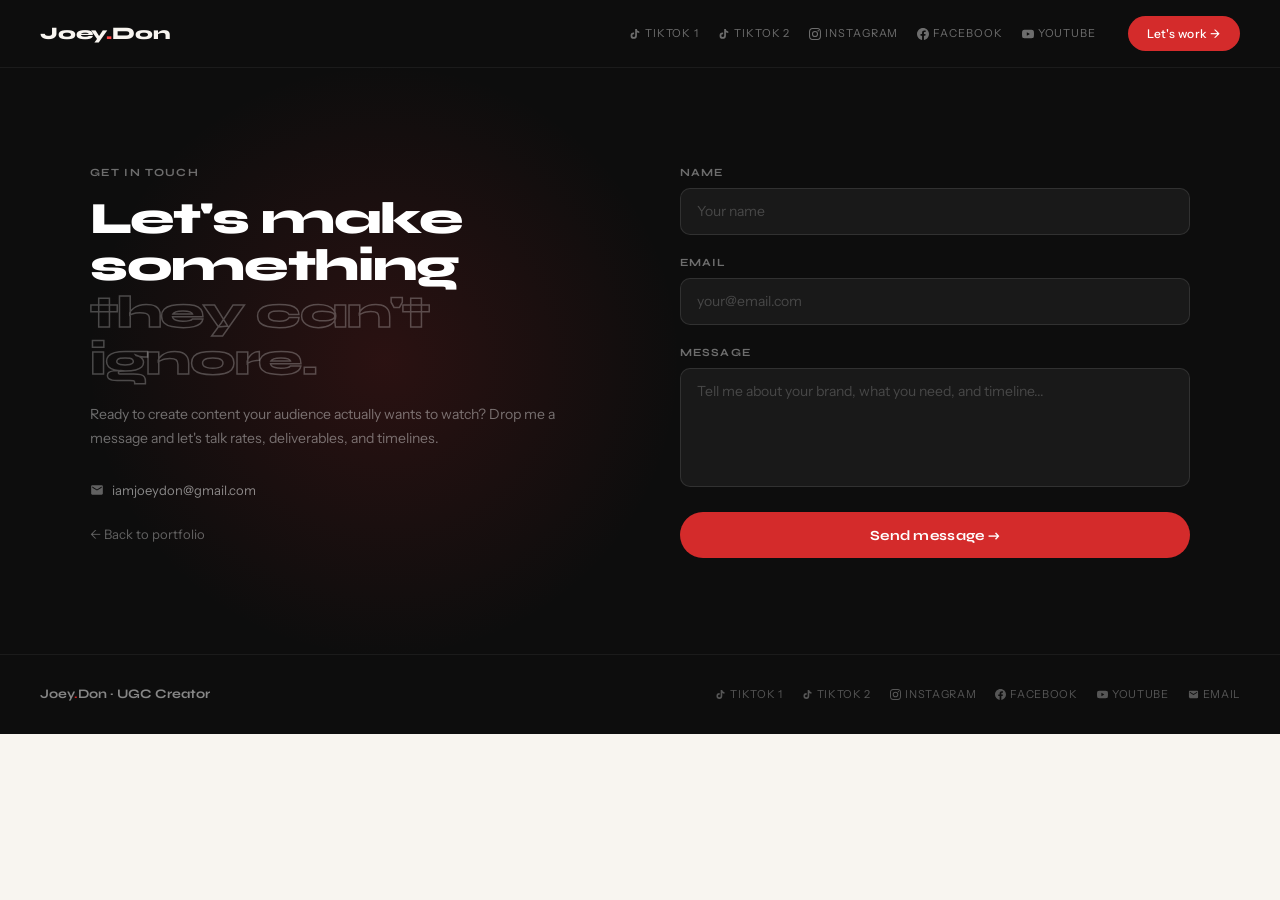
==== commit dcbba8a0: "updated email" ====
--- a/contact.html
+++ b/contact.html
@@ -50,7 +50,7 @@
         <p>Ready to create content your audience actually wants to watch? Drop me a message and let's talk rates, deliverables, and timelines.</p>
         <div class="contact-email">
           <svg viewBox="0 0 24 24"><path d="M20 4H4c-1.1 0-2 .9-2 2v12c0 1.1.9 2 2 2h16c1.1 0 2-.9 2-2V6c0-1.1-.9-2-2-2zm0 4l-8 5-8-5V6l8 5 8-5v2z"/></svg>
-          <a href="mailto:iamjoeydon@outlook.com">iamjoeydon@outlook.com</a>
+          <a href="mailto:iamjoeydon@gmail.com">iamjoeydon@gmail.com</a>
         </div>
         <a href="index.html" class="back-link">← Back to portfolio</a>
       </div>
@@ -102,7 +102,7 @@
         <svg viewBox="0 0 24 24"><path d="M23.495 6.205a3.007 3.007 0 0 0-2.088-2.088c-1.87-.501-9.396-.501-9.396-.501s-7.507-.01-9.396.501A3.007 3.007 0 0 0 .527 6.205a31.247 31.247 0 0 0-.522 5.805 31.247 31.247 0 0 0 .522 5.783 3.007 3.007 0 0 0 2.088 2.088c1.868.502 9.396.502 9.396.502s7.506 0 9.396-.502a3.007 3.007 0 0 0 2.088-2.088 31.247 31.247 0 0 0 .5-5.783 31.247 31.247 0 0 0-.5-5.805zM9.609 15.601V8.408l6.264 3.602z"/></svg>
         YouTube
       </a>
-      <a href="mailto:iamjoeydon@outlook.com">
+      <a href="mailto:iamjoeydon@gmail.com">
         <svg viewBox="0 0 24 24"><path d="M20 4H4c-1.1 0-2 .9-2 2v12c0 1.1.9 2 2 2h16c1.1 0 2-.9 2-2V6c0-1.1-.9-2-2-2zm0 4l-8 5-8-5V6l8 5 8-5v2z"/></svg>
         Email
       </a>
--- a/public/style.css
+++ b/public/style.css
@@ -85,7 +85,7 @@
 .hero {
   min-height: 92vh;
   display: grid;
-  grid-template-columns: 1fr 460px;
+  grid-template-columns: 1fr 580px;
   background: var(--black);
   overflow: hidden;
   position: relative;
@@ -228,6 +228,7 @@
   position: relative;
   overflow: hidden;
   z-index: 2;
+  margin-right: 1.5rem;
 }
 
 .hero-photos::before {
@@ -242,10 +243,11 @@
 }
 
 .photos-stack {
-  display: flex;
-  gap: 14px;
+  display: grid;
+  grid-template-columns: 1.1fr 0.9fr;
+  gap: 12px;
   height: 100%;
-  padding: 2.5rem 2.5rem 2.5rem 1rem;
+  padding: 2.5rem 2rem 2.5rem 1rem;
   opacity: 0;
   animation: fadeIn 0.9s 0.6s forwards;
 }
@@ -272,7 +274,7 @@
   width: 100%;
   height: 100%;
   object-fit: cover;
-  object-position: top center;
+  object-position: center center;
   display: block;
   transition: transform 0.5s ease;
 }
@@ -299,37 +301,40 @@
 /* ── STATS BAR ── */
 .stats-bar {
   background: var(--red);
-  padding: 1rem 2.5rem;
+  padding: 0.75rem 2.5rem;
   display: flex;
   justify-content: center;
   align-items: center;
-  gap: 1.2rem;
+  gap: 0.8rem;
   flex-wrap: wrap;
-}
-
-.stat { display: flex; align-items: center; }
-
-.stat-label {
+  font-family: 'Syne', ui-sans-serif, system-ui, sans-serif;
+  font-size: 11px;
+  font-weight: 600;
+  letter-spacing: 0.1em;
+  text-transform: uppercase;
+  color: rgba(255,255,255,0.85);
+}
+
+.stat-val {
+  font-weight: 800;
+  color: white;
+  font-size: 13px;
+}
+
+.stat-dot {
+  color: rgba(255,255,255,0.4);
+}
+
+.stat-item { white-space: nowrap; }
+
+.stats-note {
+  width: 100%;
+  text-align: center;
   font-size: 10px;
-  letter-spacing: 0.14em;
+  letter-spacing: 0.1em;
+  color: rgba(255,255,255,0.4);
   text-transform: uppercase;
-  color: rgba(255,255,255,0.55);
-  white-space: nowrap;
-}
-
-.stat-type {
-  font-family: 'Syne', ui-sans-serif, system-ui, sans-serif;
-  font-size: 13px;
-  font-weight: 700;
-  color: white;
-  white-space: nowrap;
-  letter-spacing: 0.02em;
-}
-
-.stat-divider {
-  color: rgba(255,255,255,0.3);
-  font-size: 16px;
-  line-height: 1;
+  margin-top: 2px;
 }
 
 /* ── PITCH SECTION ── */
